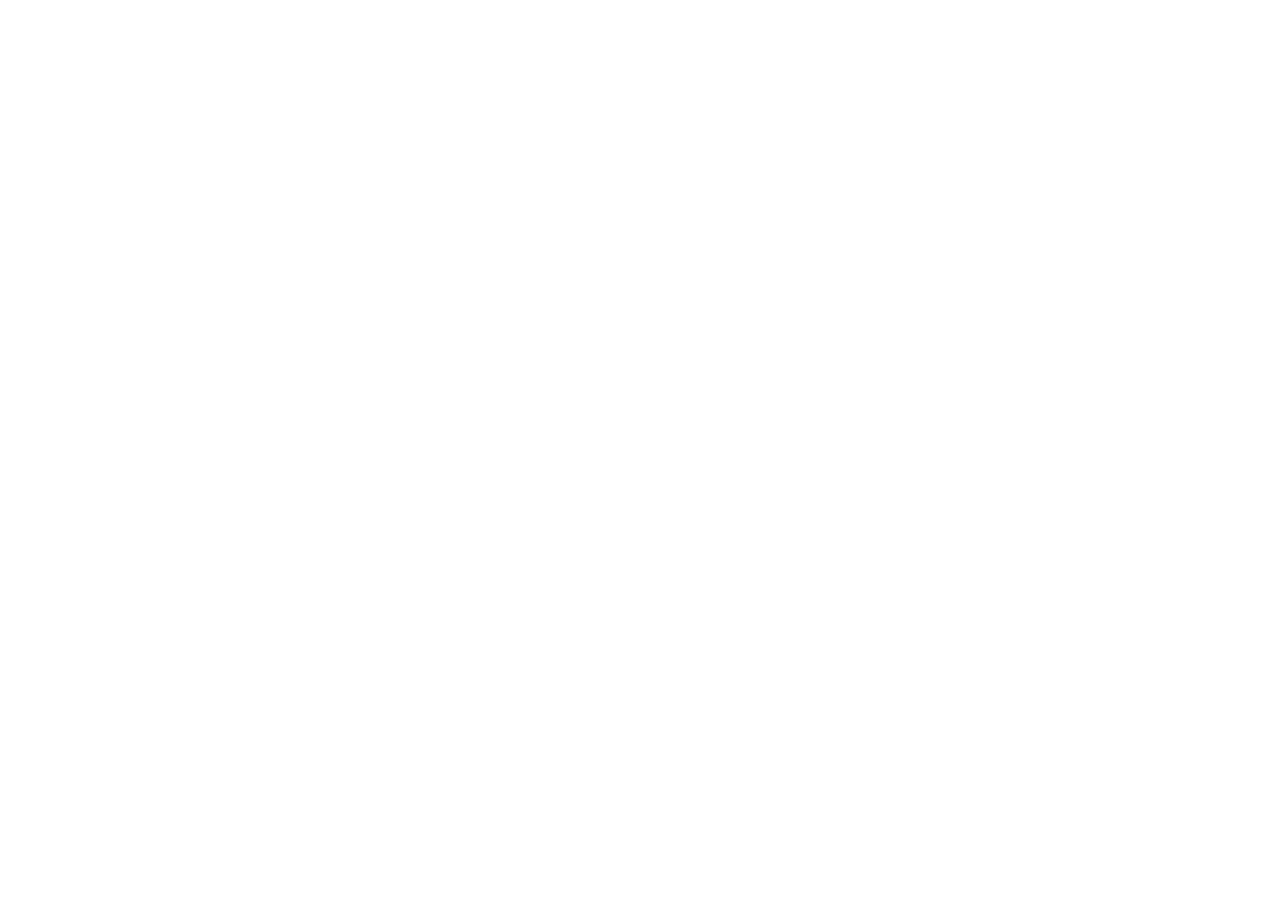
==== index.html @ 7ba63722 "first commit" ====
<!DOCTYPE html>
<html lang="en">
<head>
    <meta charset="UTF-8">
    <meta http-equiv="X-UA-Compatible" content="IE=edge">
    <meta name="viewport" content="width=device-width, initial-scale=1.0">
    <title>Anime World</title>
    <link rel="stylesheet" href="style.css">
</head>
<body>
    
</body>
</html>
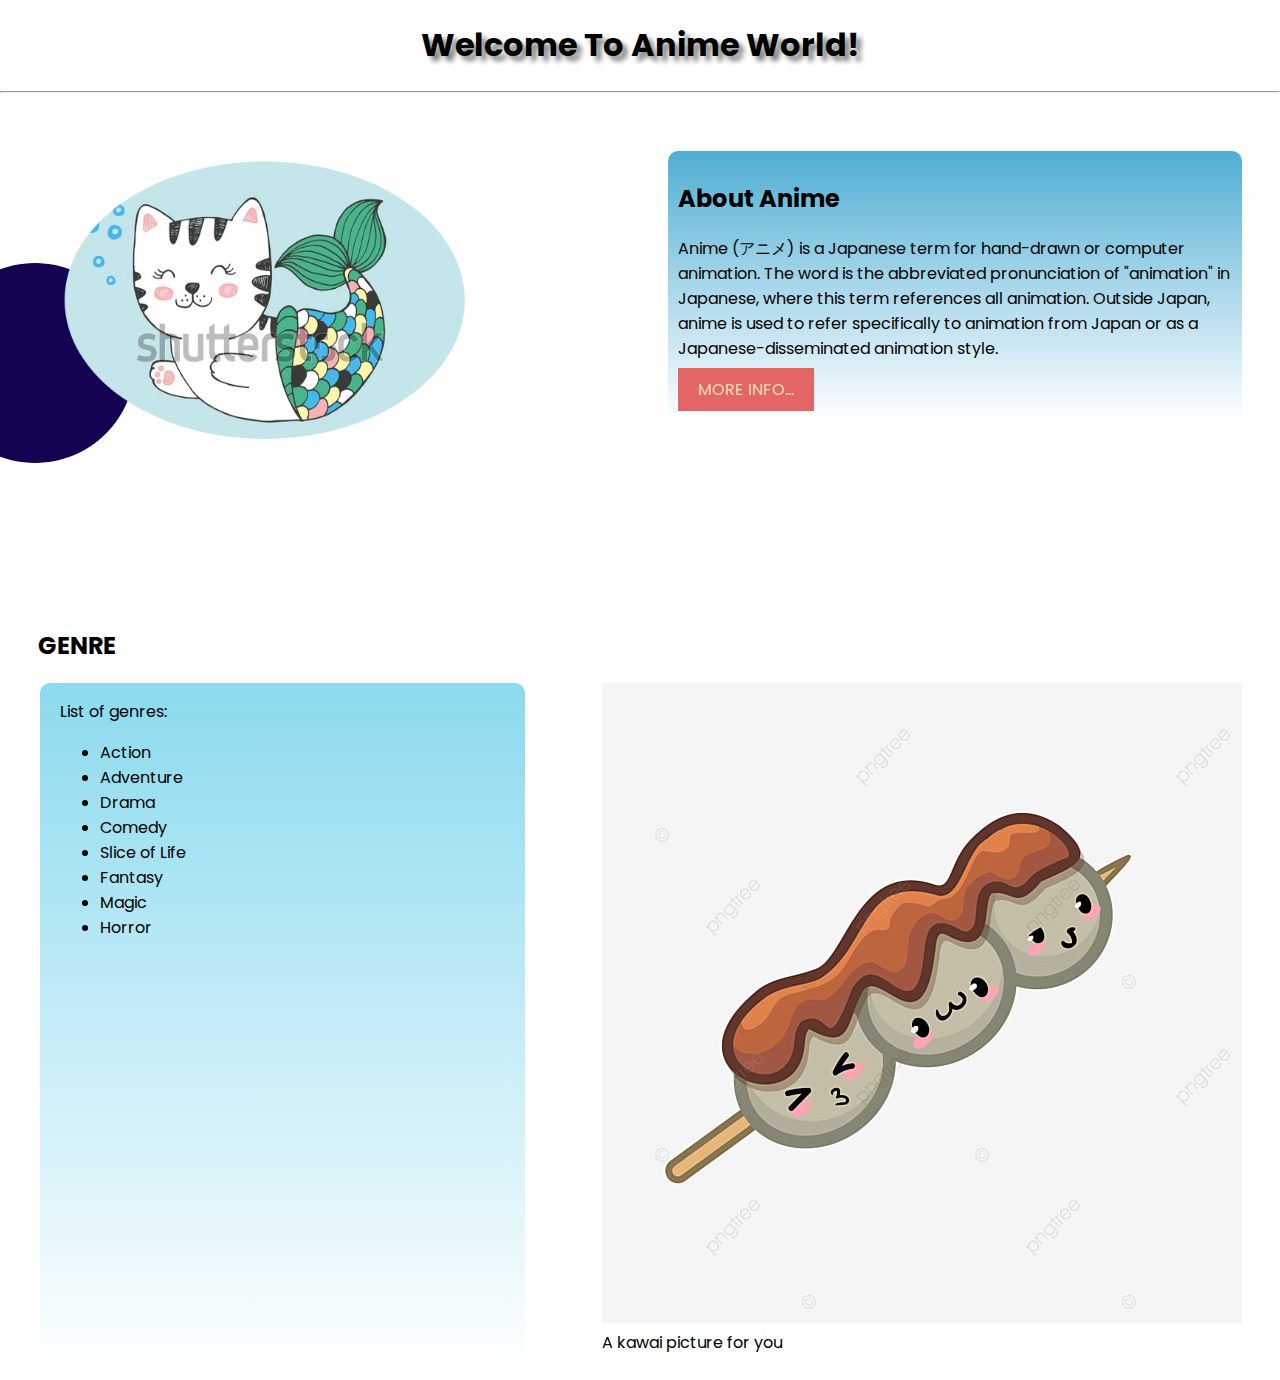
==== commit 770b239a: "second commit" ====
--- a/index.html
+++ b/index.html
@@ -5,9 +5,46 @@
     <meta http-equiv="X-UA-Compatible" content="IE=edge">
     <meta name="viewport" content="width=device-width, initial-scale=1.0">
     <title>Anime World</title>
+    <link rel="preconnect" href="https://fonts.googleapis.com">
+    <link rel="preconnect" href="https://fonts.gstatic.com" crossorigin>
+    <link href="https://fonts.googleapis.com/css2?family=Luxurious+Roman&family=Poppins&display=swap" rel="stylesheet">
     <link rel="stylesheet" href="style.css">
+    <link rel="icon" type="image.x-icon" href="images.png">
 </head>
 <body>
+    <h1 id="welcome">Welcome To Anime World!</h1>
+        <hr>
+        <section id="about-sec">
+        <div class="half-width">
+            <img id="kawai" src="images/kawai.png" alt="a kawai picture">
+        </div>
+        <div class="about half-width">
+            <h2>About Anime</h2>
+            <p>Anime (アニメ) is a Japanese term for hand-drawn or computer animation. The word is the abbreviated pronunciation of "animation" in Japanese, where this term references all animation. Outside Japan, anime is used to refer specifically to animation from Japan or as a Japanese-disseminated animation style.</p>
+            <a  class="links"target="_blank" href="https://www.andrew.cmu.edu/user/yixiny/Awe-nime/about/about-anime/about_anime.html">MORE INFO...</a>
+        </div>
+    </section>
+    <h2 class="half-width">GENRE</h2>
+    <section>
+        <div class="genre half-width">
+            <p>List of genres:</p>
+            <ul>
+                <li>Action</li>
+                <li>Adventure</li>
+                <li>Drama</li>
+                <li>Comedy</li>
+                <li>Slice of Life</li>
+                <li>Fantasy</li>
+                <li>Magic</li>
+                <li>Horror</li>
+            </ul>
+        </div>
+        <div class="half-width">
+            <img src="images/kawai1.jpg" alt="a kawai picture">
+            <figcaption>A kawai picture for you</figcaption>
+            <img src>
+        </div>
+    </section>
     
 </body>
 </html>--- a/style.css
+++ b/style.css
@@ -0,0 +1,47 @@
+body{
+    font-family: 'Luxurious Roman', cursive;
+    font-family: 'Poppins', sans-serif;
+    margin:0;
+}
+#welcome{
+    text-align: center;
+    text-shadow: 5px 5px 5px grey;
+    
+}
+section{
+    display: flex;
+}
+#about-sec{
+    background-image: url("images/for_background-svg.png");
+    background-repeat: no-repeat;
+    background-position: left;
+}
+.half-width{
+    width: 50%;
+    margin-right: 3%;
+    margin-left: 3%;
+}
+.about{
+    background-image: linear-gradient(to bottom, rgb(80, 175, 212),white);
+    height: 250px;
+    padding: 10px 10px;
+    margin-top: 50px;
+    border-radius: 10px;
+}
+.links{
+    padding: 10px 20px;
+    text-decoration: none;
+    background-color: rgb(228, 101, 101);
+    color: wheat;
+}
+#kawai{
+    width: 80%;
+    height:500px;
+}
+.genre{
+    margin-left: 40px;
+    background-image: linear-gradient(to bottom, rgb(139, 218, 238), white);
+    padding-right: 200px;
+    padding-left: 20px;
+    border-radius: 10px;
+}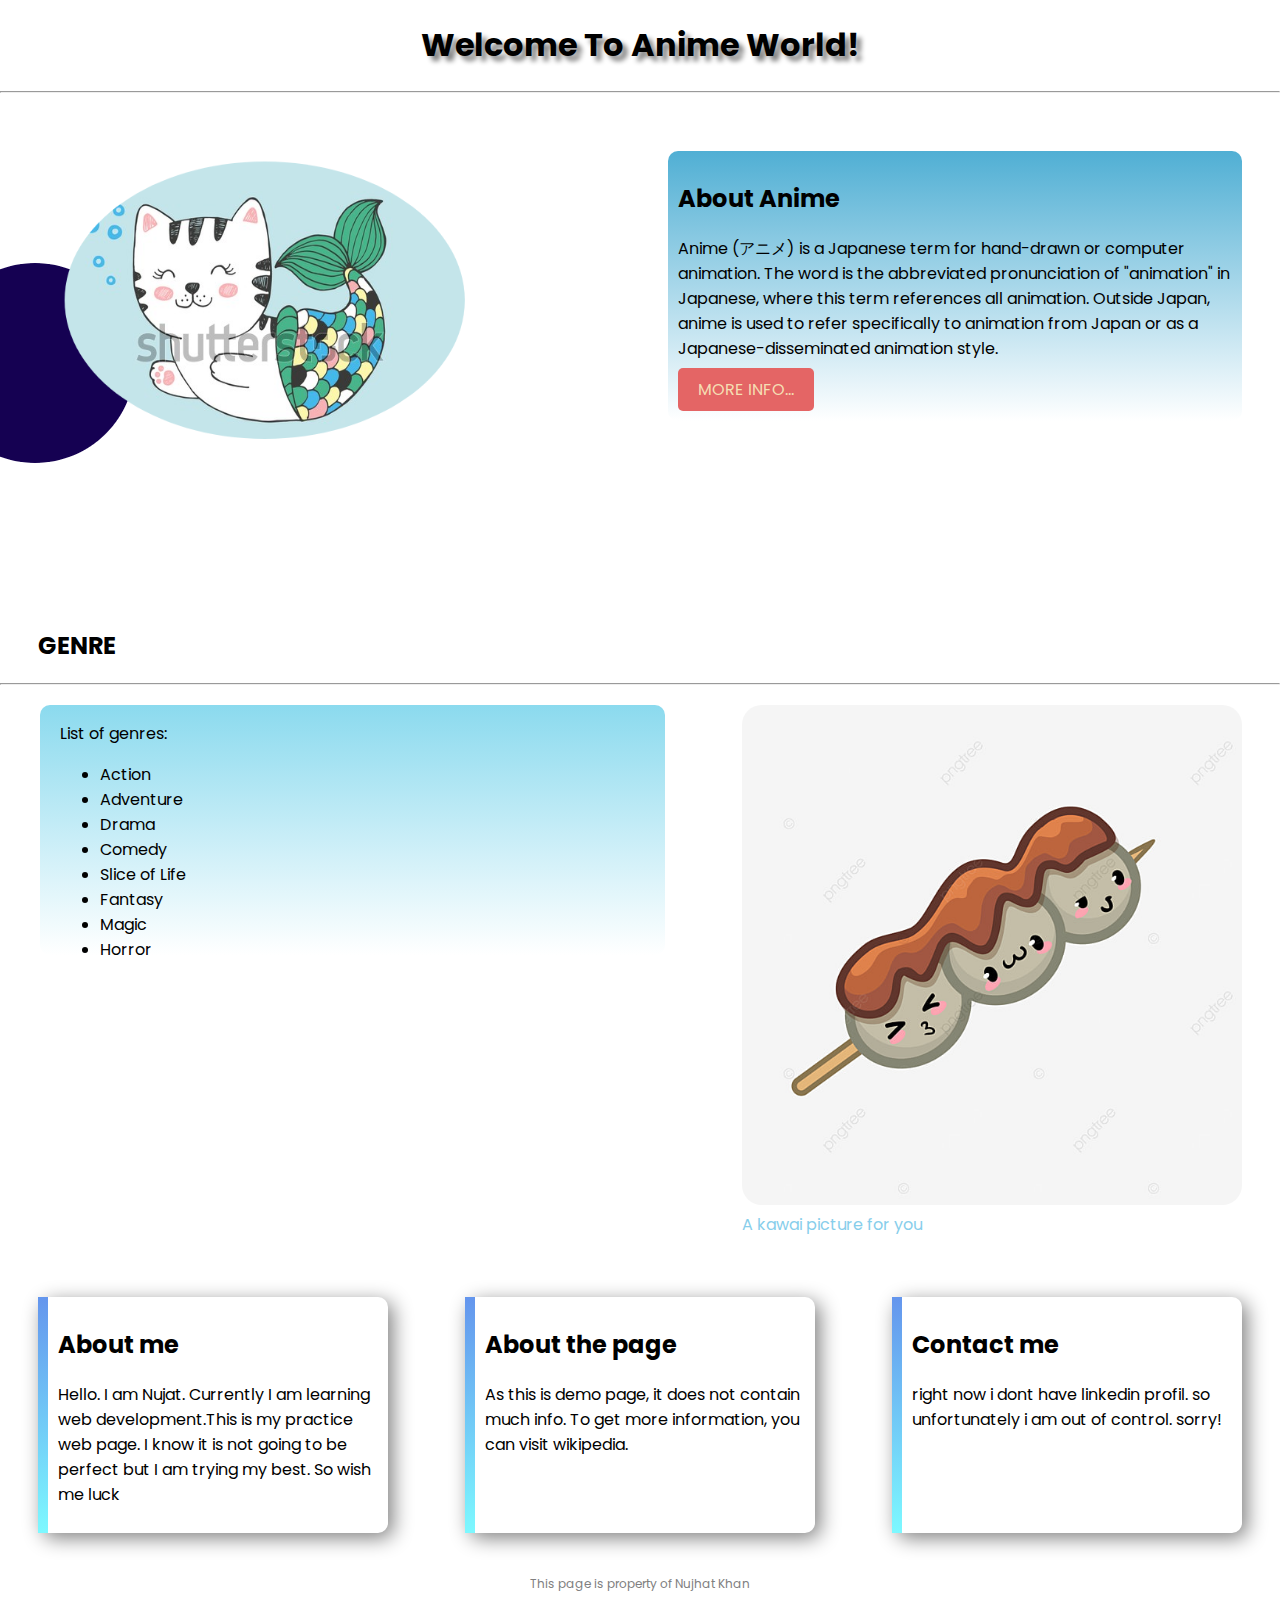
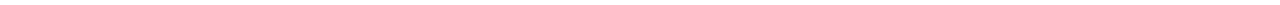
==== commit de2c9a2a: "final commit" ====
--- a/index.html
+++ b/index.html
@@ -25,7 +25,8 @@
         </div>
     </section>
     <h2 class="half-width">GENRE</h2>
-    <section>
+    <hr>
+    <section id="sec-two">
         <div class="genre half-width">
             <p>List of genres:</p>
             <ul>
@@ -40,11 +41,27 @@
             </ul>
         </div>
         <div class="half-width">
-            <img src="images/kawai1.jpg" alt="a kawai picture">
+            <img id="kawai1" src="images/kawai1.jpg" alt="a kawai picture">
             <figcaption>A kawai picture for you</figcaption>
-            <img src>
         </div>
     </section>
+    <section id="sec-three">
+        <div class="half-width box">
+            <h2>About me</h2>
+            <p>Hello. I am Nujat. Currently I am learning web development.This is my practice web page. I know it is not going to be perfect but I am trying my best. So wish me luck</p>
+        </div>
+        <div class="half-width box">
+            <h2>About the page</h2>
+            <p>As this is demo page, it does not contain much info. To get more information, you can visit wikipedia.</p>
+        </div>
+        <div class="half-width box">
+            <h2>Contact me</h2>
+            <p>right now i dont have linkedin profil. so unfortunately i am out of control. sorry!</p>
+        </div>
+    </section>
+    <footer>
+        <p>This page is property of Nujhat Khan</p>
+    </footer>
     
 </body>
 </html>--- a/style.css
+++ b/style.css
@@ -33,6 +33,7 @@
     text-decoration: none;
     background-color: rgb(228, 101, 101);
     color: wheat;
+    border-radius: 5px;
 }
 #kawai{
     width: 80%;
@@ -44,4 +45,30 @@
     padding-right: 200px;
     padding-left: 20px;
     border-radius: 10px;
+    height:250px
+}
+figcaption{
+    color: skyblue;
+    }
+#kawai1{
+    height:500px;
+    border-radius: 20px;
+}
+#sec-two{
+    margin-top: 20px;
+    margin-bottom: 60px;
+}
+.box{
+    box-shadow: 5px 5px 20px grey;
+    padding: 10px 10px;
+    margin-bottom: 30px;
+    border-left: 10px solid;
+    border-image: linear-gradient(#6495ED,#7DF9FF);
+    border-image-slice: 1;
+    border-radius: 10px;
+}
+footer{
+    color: grey;
+    text-align: center;
+    font-size: 12px;
 }